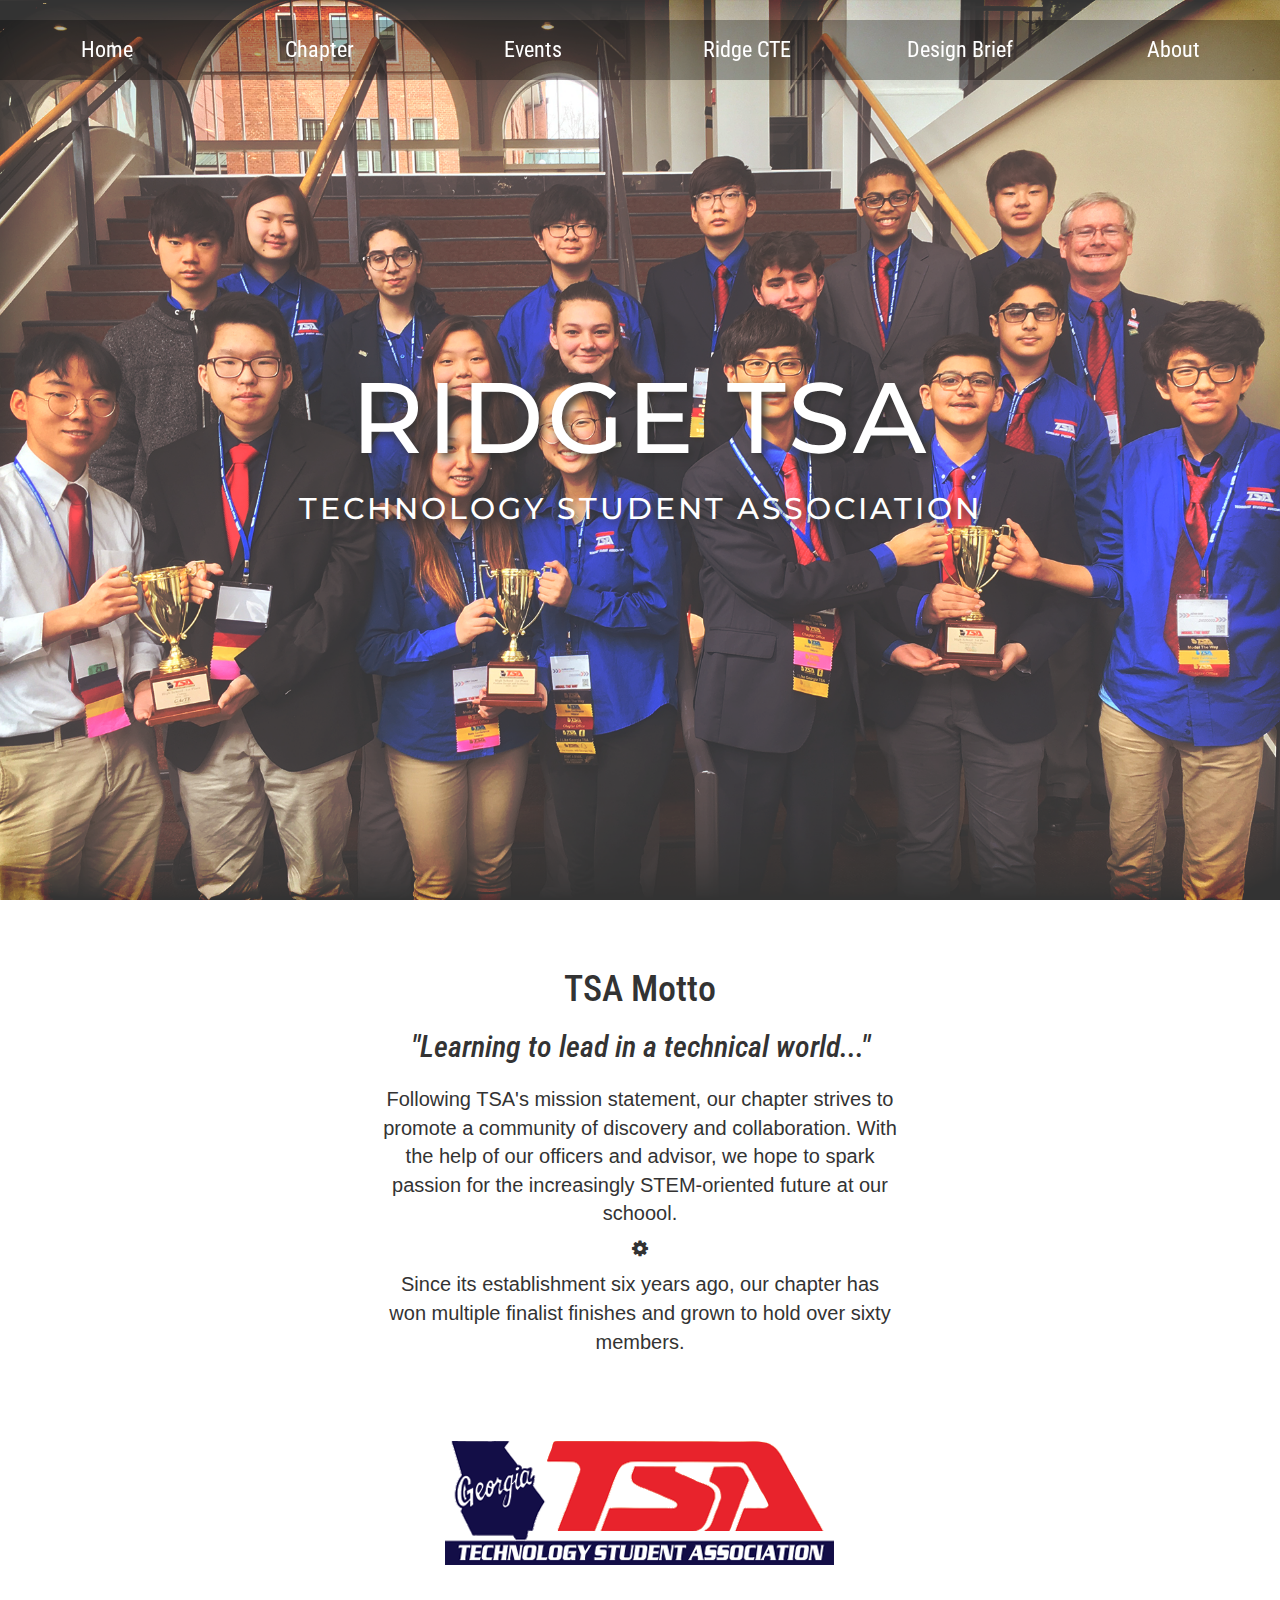
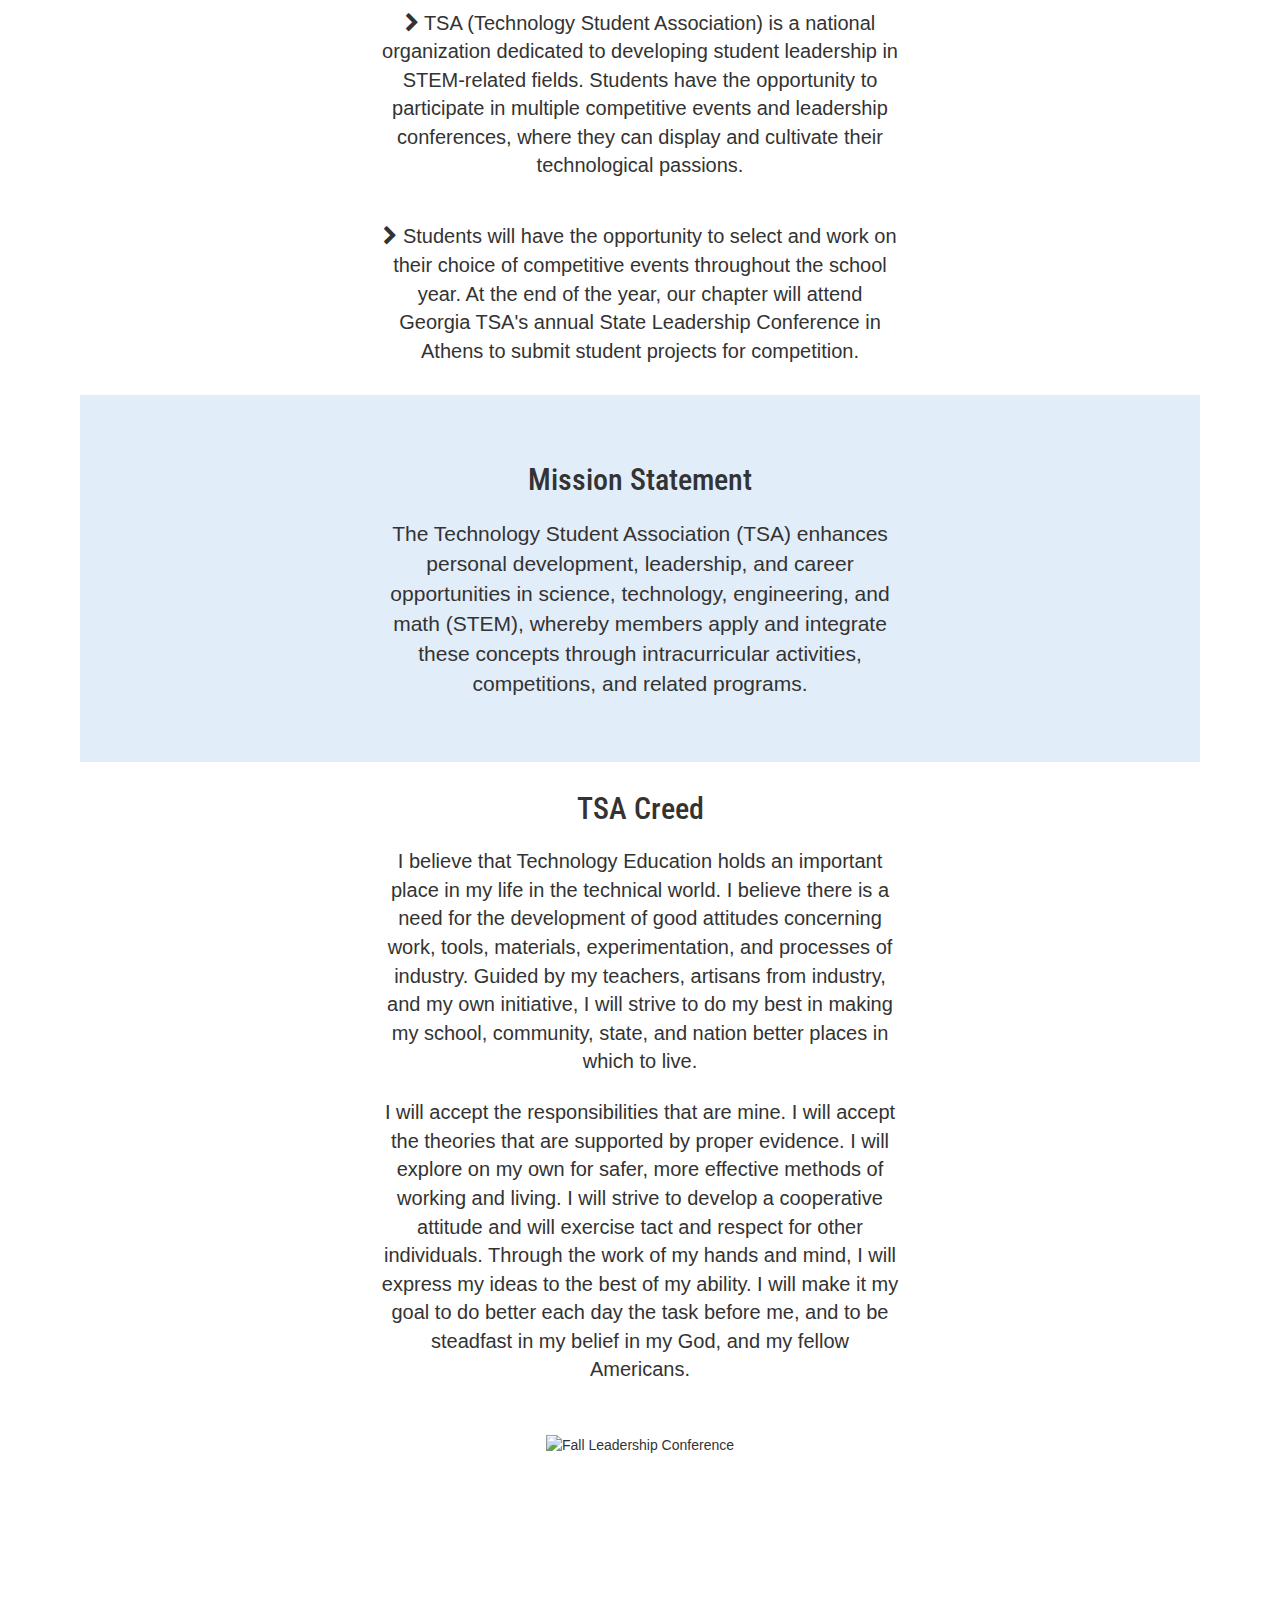
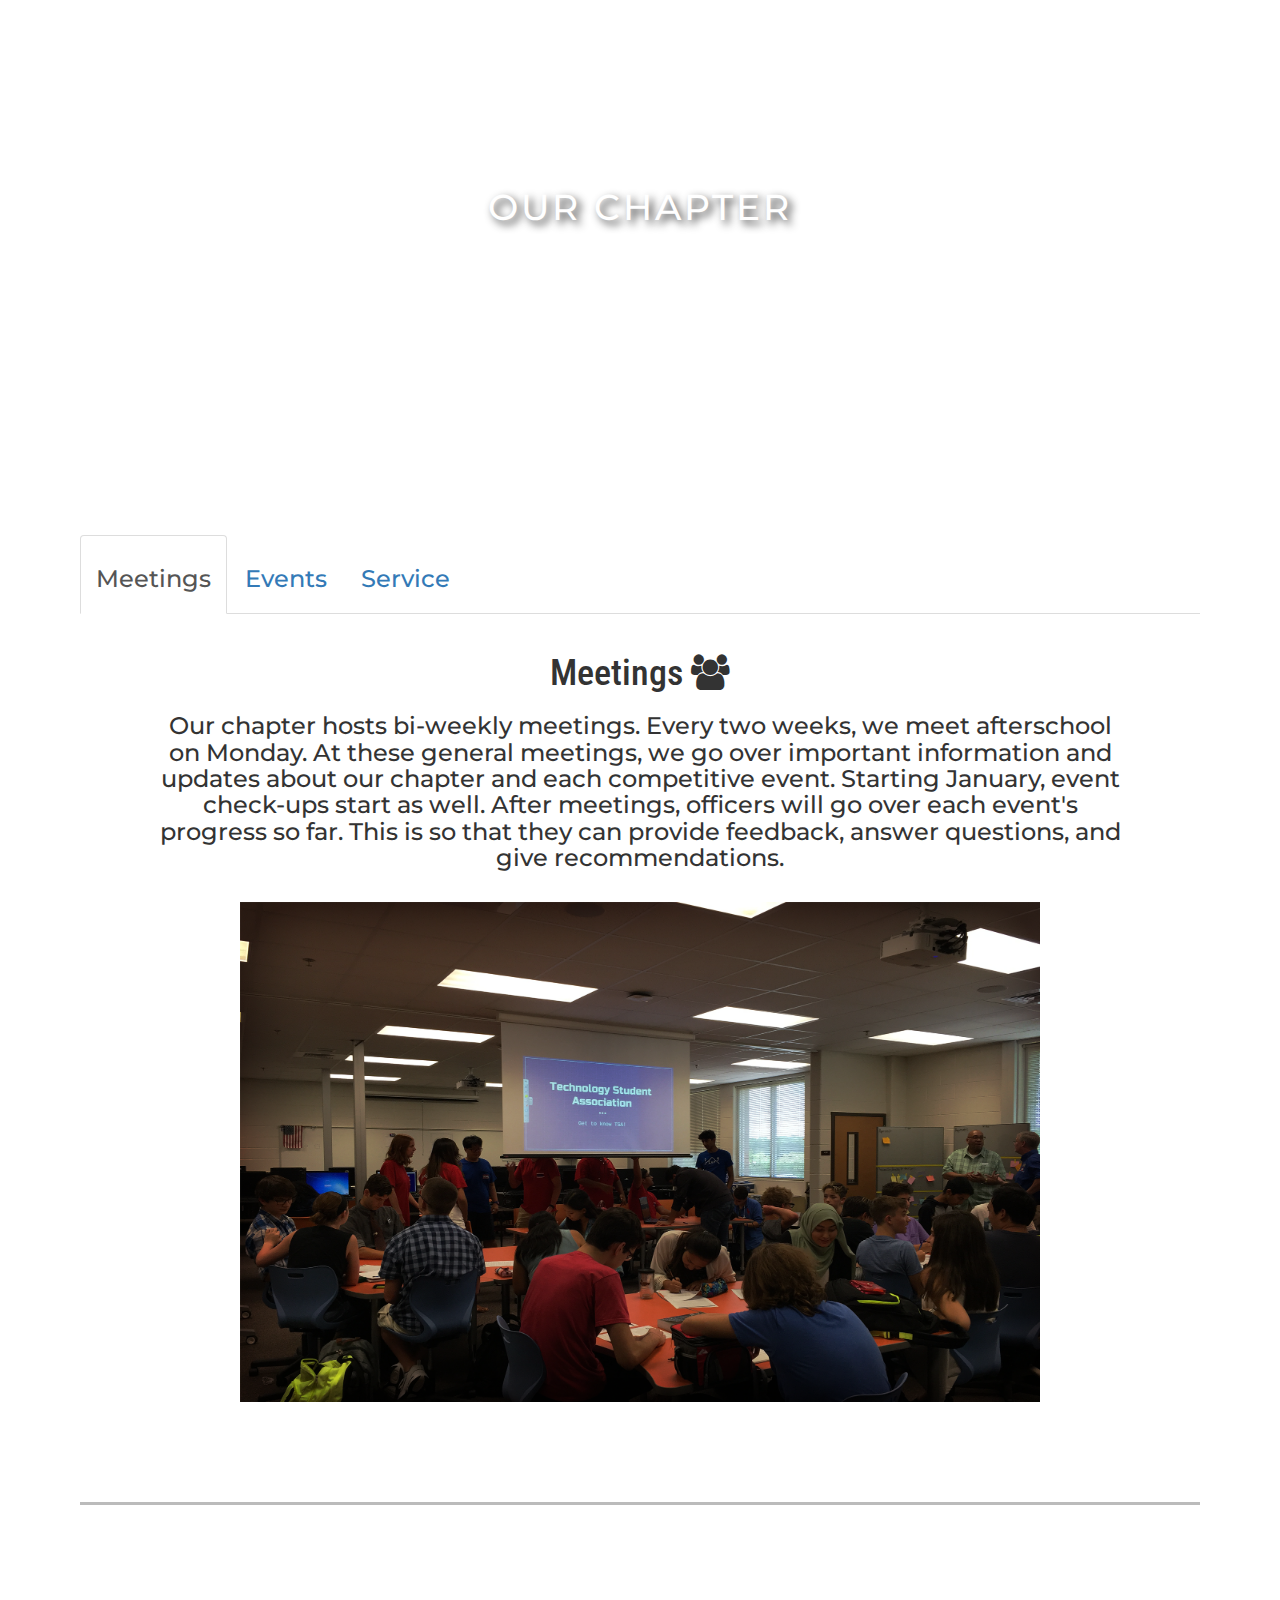
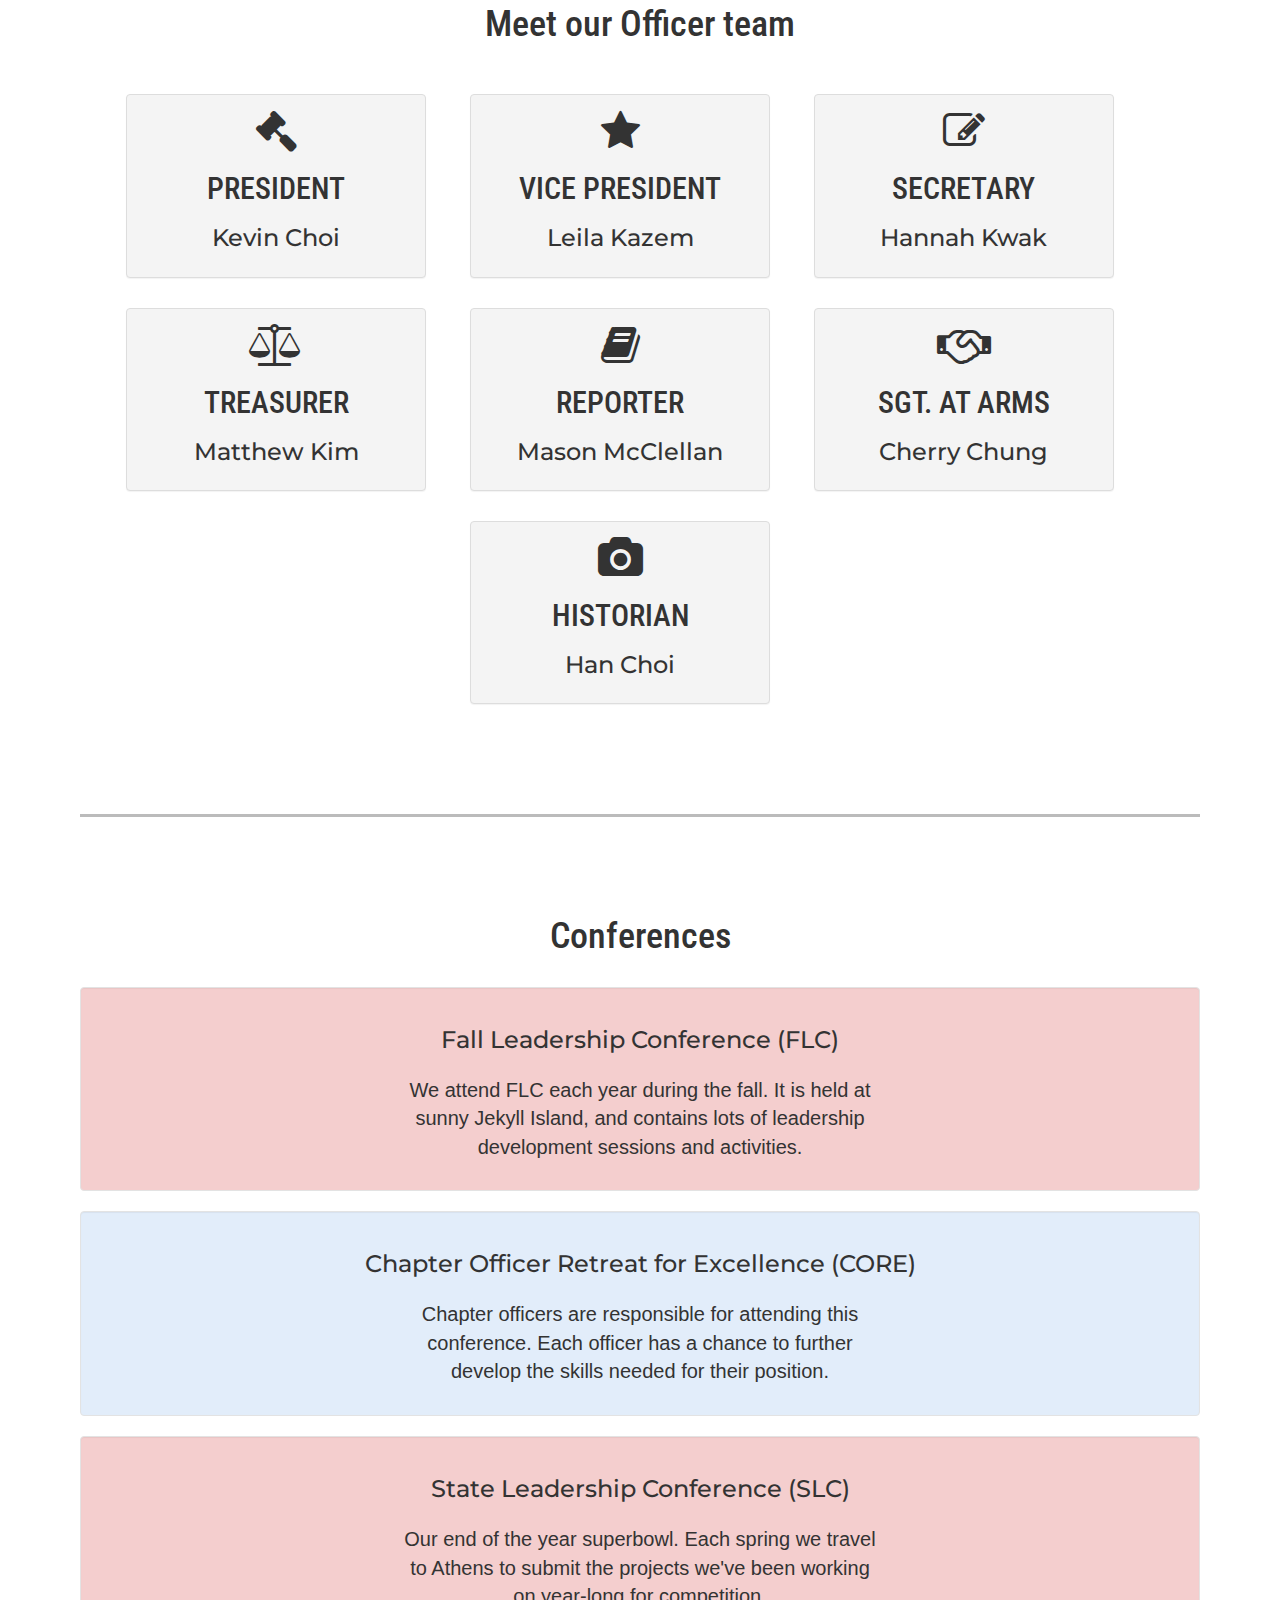
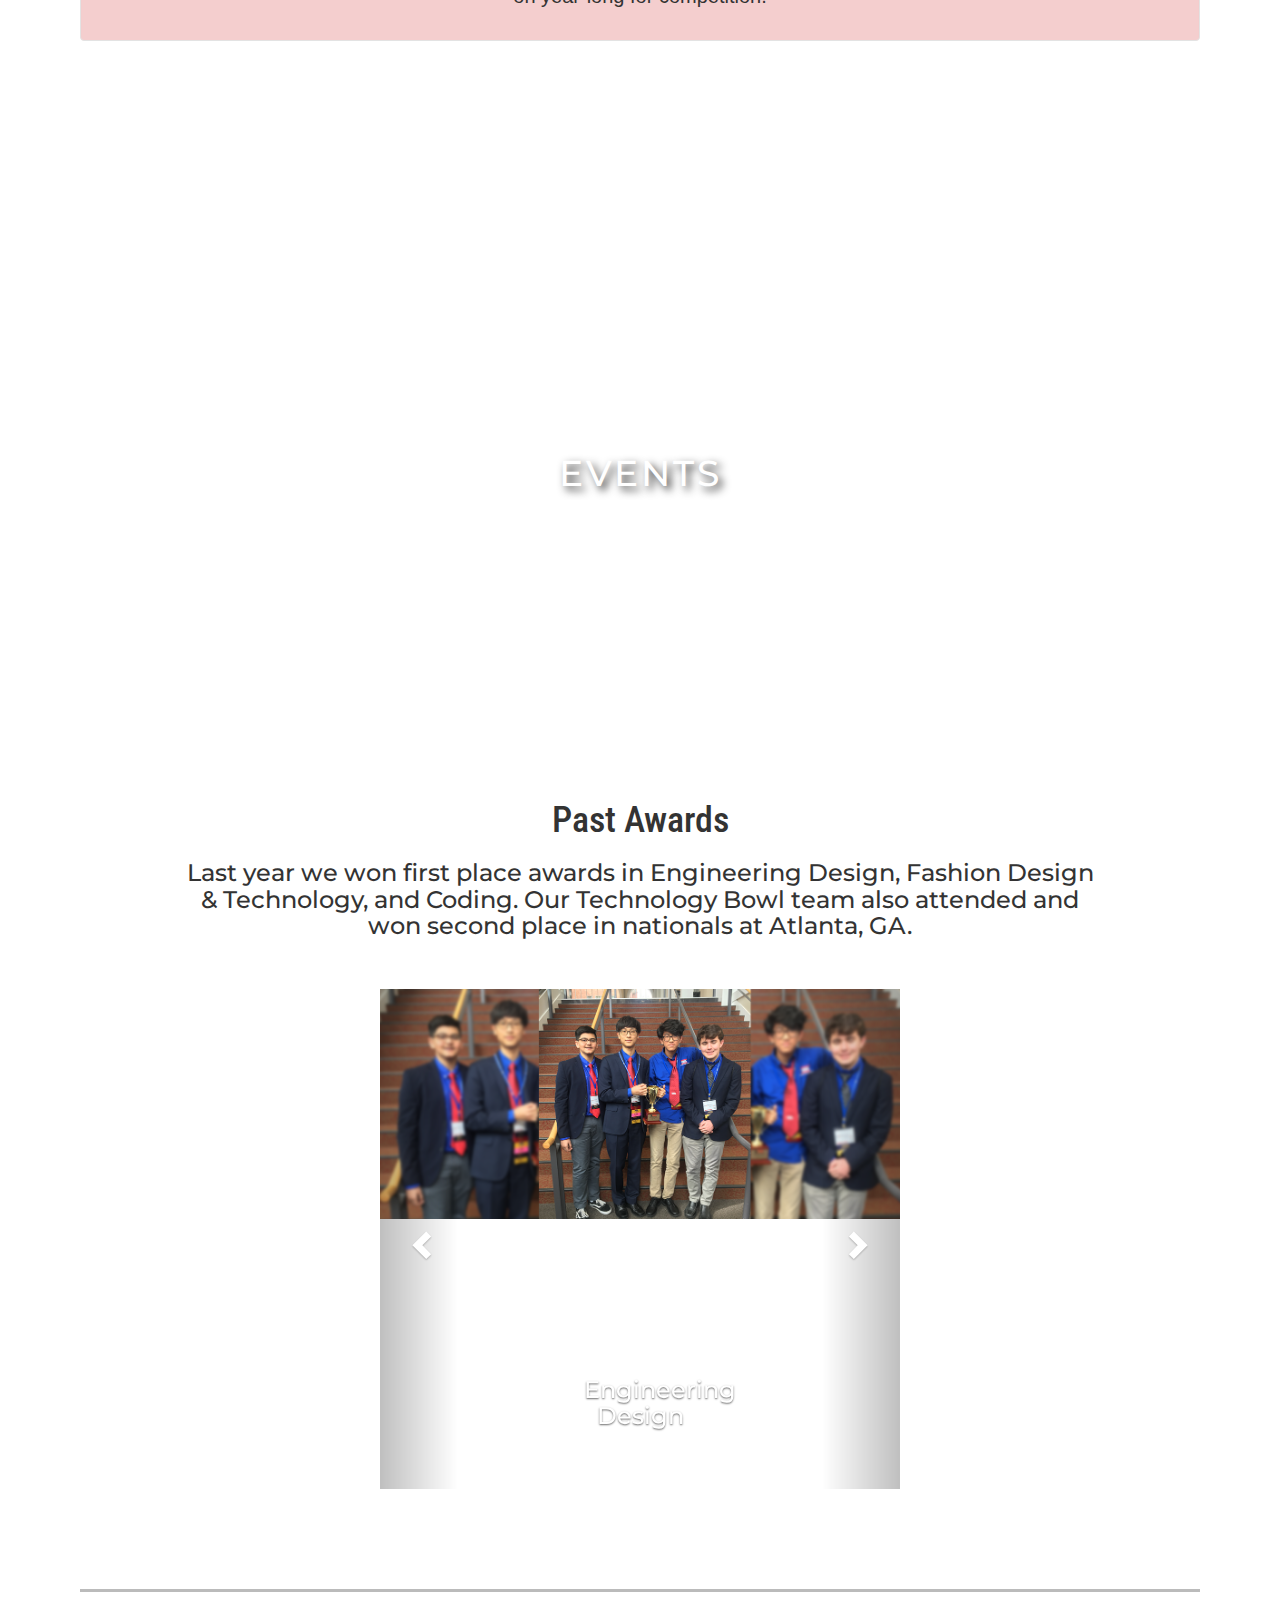
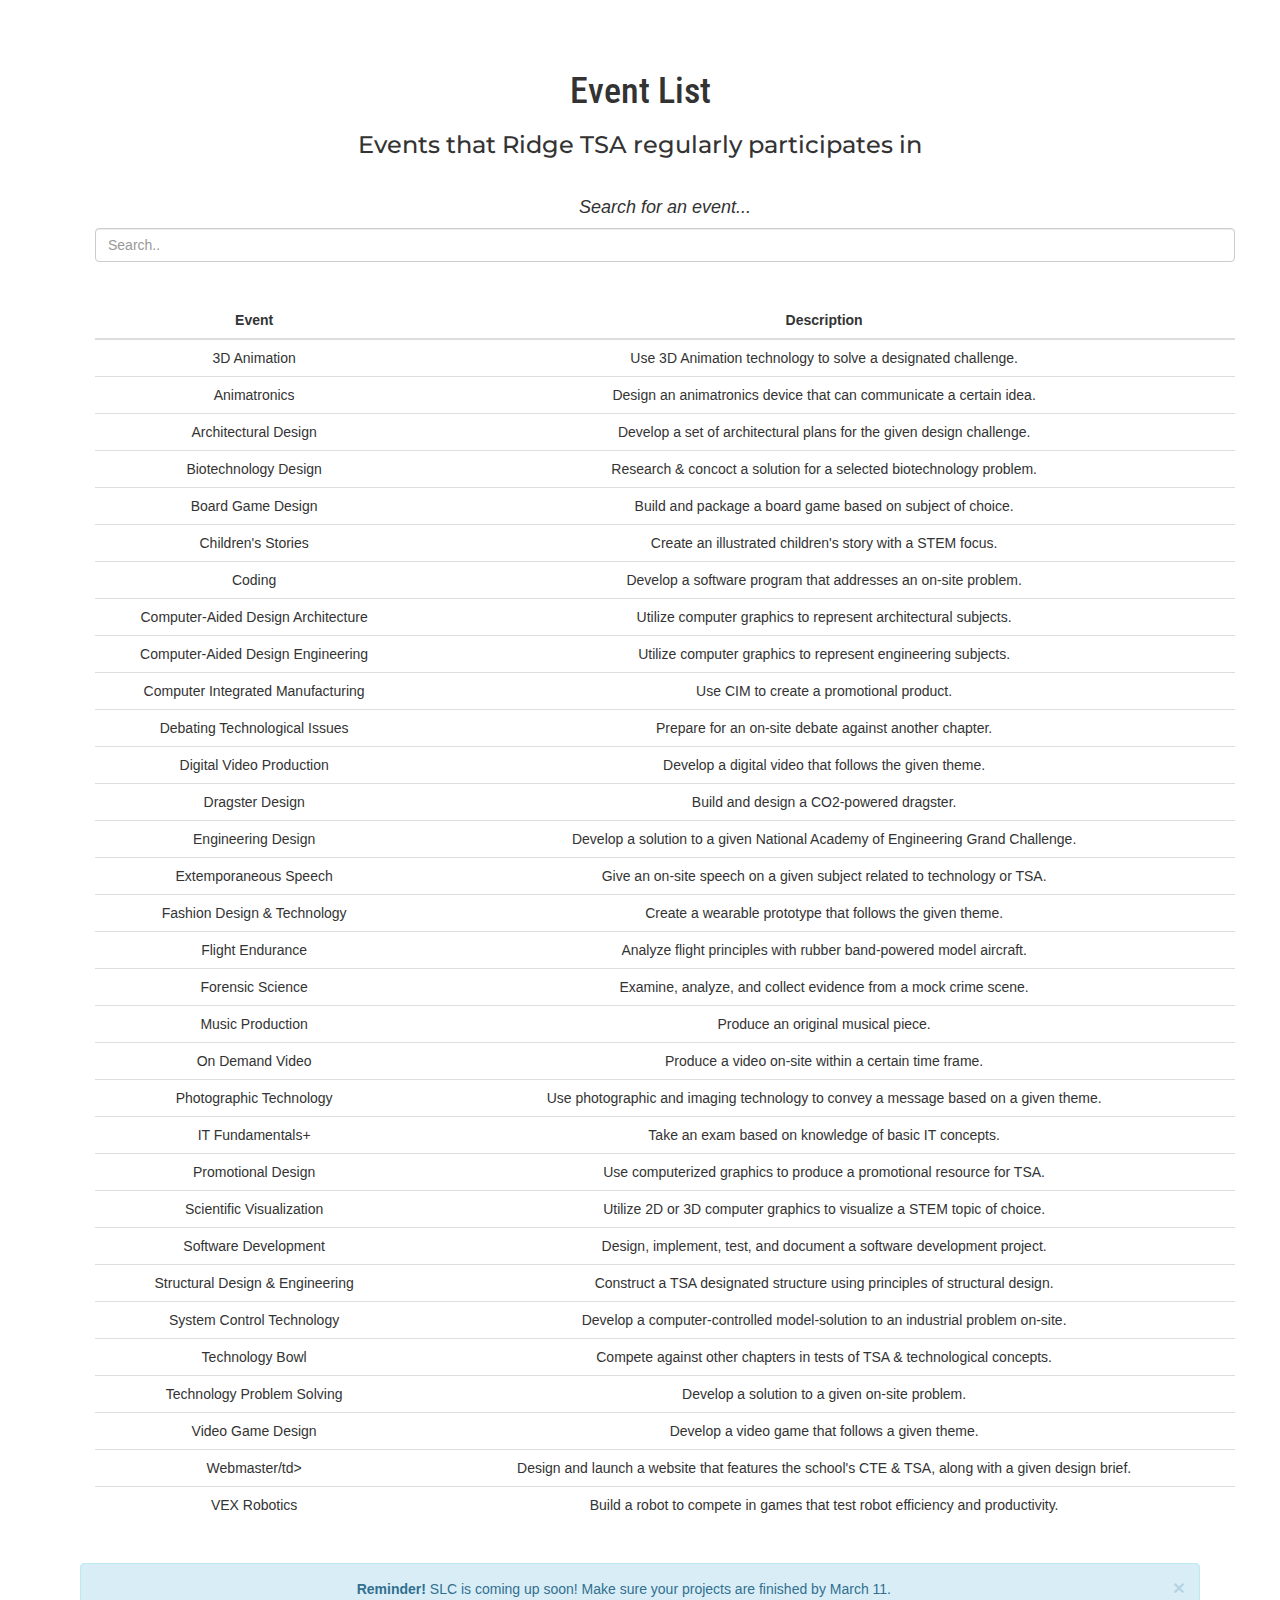
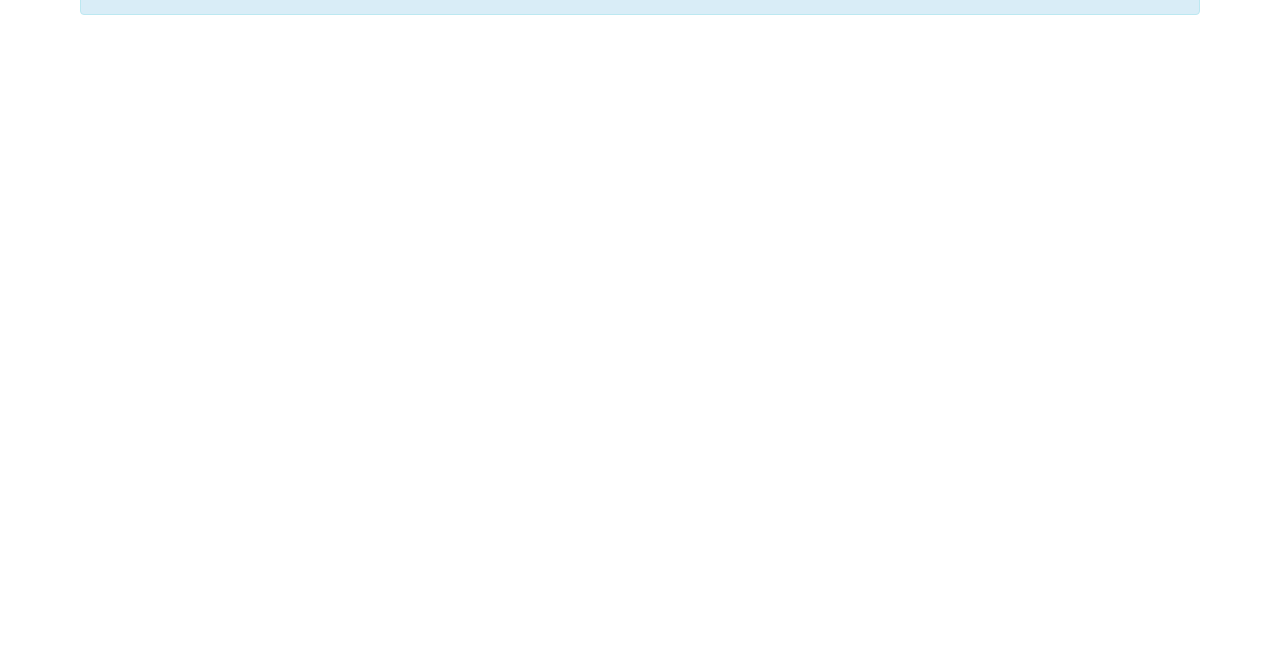
==== index.html @ efbe773a "Add files via upload" ====
<!DOCTYPE html>
<html>
<head>

  <style>
    @import url('https://fonts.googleapis.com/css?family=Lato:400,700&display=swap');
    @import url('https://fonts.googleapis.com/css?family=Montserrat&display=swap');
    @import url('https://fonts.googleapis.com/css?family=Roboto+Condensed&display=swap');
  </style>


  <link rel="stylesheet" href="tsastyle.css">
  <link rel="stylesheet" href="https://maxcdn.bootstrapcdn.com/bootstrap/3.4.1/css/bootstrap.min.css">
  <link rel="stylesheet" href="https://cdnjs.cloudflare.com/ajax/libs/font-awesome/4.7.0/css/font-awesome.min.css">

  <script src="https://ajax.googleapis.com/ajax/libs/jquery/3.4.1/jquery.min.js"></script>
  <script src="https://maxcdn.bootstrapcdn.com/bootstrap/3.4.1/js/bootstrap.min.js"></script>

  <title>Ridge TSA</title>

</head>
<body>
  <div class="main">
    <div class="menu">
    <ul class="smooth-scroll list-unstyled">
      <li><a href="#">Home</a></li>
      <li><a href="#chapter">Chapter</a></li>
      <li><a href="#events">Events</a></li>
      <li><a href="cte.html">Ridge CTE</a></li>
      <li><a href="brief.html">Design Brief</a></li>
      <li><a href="about.html">About</a></li>

    </ul>
  </div>
</div>

  <div class="parallax1">
    <div class="heading">
        <h1>RIDGE TSA</h1>
        <h2>Technology Student Association</h2>

    </div>
  </div>


  <section class="first">

    <h1>TSA Motto</h1>
    <h2><i>"Learning to lead in a technical world..."</i></h2>
    <p>Following TSA's mission statement, our chapter strives to promote a community of discovery and collaboration. With the help of our officers and advisor, we hope to spark passion for the increasingly STEM-oriented future at our schoool.</p>
    <i class="fa fa-cog fa-spin fa-lg"></i>
    <p>Since its establishment six years ago, our chapter has won multiple finalist finishes and grown to hold over sixty members.</p>
    <br><br><br>

    <img src="tsaimg/tsalogo.png" alt="Georgia TSA Logo">
    <br><br>
    <p><i class="fa fa-chevron-right"></i> TSA (Technology Student Association) is a national organization dedicated to developing student leadership in STEM-related fields. Students have the opportunity to participate in multiple competitive events and leadership conferences, where they can display and cultivate their technological passions.</p>
    <br>
    <p><i class="fa fa-chevron-right"></i> Students will have the opportunity to select and work on their choice of competitive events throughout the school year. At the end of the year, our chapter will attend Georgia TSA's annual State Leadership Conference in Athens to submit student projects for competition.</p>
 	
 	<br>
    <div class="jumbotron">
    	<h2>Mission Statement</h2>
    	<p>The Technology Student Association (TSA)﻿﻿ enhances personal development, leadership, and career opportunities in science, technology, engineering, and math (STEM), whereby members apply and integrate these concepts through intracurricular activities, competitions, and related programs.</p>
  	</div>

    <h2>TSA Creed</h2>
    <p>I believe that Technology Education holds an important place in my life in the technical world. I believe there is a need for the development of good attitudes concerning work, tools, materials, experimentation, and processes of industry. Guided by my teachers, artisans from industry, and my own initiative, I will strive to do my best in making my school, community, state, and nation better places in which to live.</p>
    <p>I will accept the responsibilities that are mine. I will accept the theories that are supported by proper evidence. I will explore on my own for safer, more effective methods of working and living. I will strive to develop a cooperative attitude and will exercise tact and respect for other individuals. Through the work of my hands and mind, I will express my ideas to the best of my ability. I will make it my goal to do better each day the task before me, and to be steadfast in my belief in my God, and my fellow Americans.</p>
    <br><br>
    <img src="tsaimg/flc.png" alt="Fall Leadership Conference" width="750" height="350">
    <br><br>

  </section>

  <div class="parallax2" id="chapter">
    <div class="heading-sm">
    	<h1>Our Chapter</h1>
    </div>
  </div>


  <section class="second">
    <br>
    <ul class="nav nav-tabs text-center">
    <li class="active"><a data-toggle="tab" href="#home"><h3>Meetings</h3></a></li>
    <li><a data-toggle="tab" href="#menu1"><h3>Events</h3></a></li>
    <li><a data-toggle="tab" href="#menu2"><h3>Service</h3></a></li>
  </ul>

  <div class="tab-content">
    <div id="home" class="tab-pane fade in active">
      <br>
      <h1>Meetings <i class="fa fa-users" aria-hidden="true"></i></h1>
      <h3>Our chapter hosts bi-weekly meetings. Every two weeks, we meet afterschool on Monday. At these general meetings, we go over important information and updates about our chapter and each competitive event. Starting January, event check-ups start as well. After meetings, officers will go over each event's progress so far. This is so that they can provide feedback, answer questions, and give recommendations.</h3>
      <br>
      <img src="tsaimg/meetings.png" width="800" height="500">
      <br><br><br>
    </div>
    <div id="menu1" class="tab-pane fade">
      <br>
      <h1>Events <i class="fa fa-bell" aria-hidden="true"></i></h1>
      <h3>Near holidays, our chapter hosts a themed meeting with festivities. This year we've hosted a Halloween and Christmas themed meeting, where our chapter participates in activities such as Secret Santa. Near the end of the school year, in April, our chapter also hosts our annual banquet. Here we celebrate what we've achieved, name new officers, and say goodbye to graduating seniors.</h3>
      <br>
      <img src="tsaimg/banquet.jpg" width="800" height="500">
      <br><br><br>
    </div>
    <div id="menu2" class="tab-pane fade">
      <br>
      <h1>Service <i class="fa fa-street-view fa-lg" aria-hidden="true"></i></h1>
      <h3>Our chapter also participates in community service around our school. We also try to help out other STEM clubs as well, whether that'd be advertising for them or lending them a hand with organization. Chapter members who volunteer are given points towards their TSA graduation cord. One of the events we volunteer for is Trunk or Treat, our school's annual Halloween event.</h3>
      <br>
      <img src="tsaimg/trunk.jpg" width="800" height="500">
      <br><br><br>
    </div>
    <br>
  </div>
      <br>
      <hr class="solid">
      <br><br><br>
    <h1>Meet our Officer team</h1>
    <br><br>
    <div class="admin">
  		<div class="panel panel-default">
    		<div class="panel-body">
    			<i class="fa fa-gavel fa-3x"></i>
    			<h2>PRESIDENT</h2>
    			<h3>Kevin Choi</h3>
    		</div>
  		</div>
  		<div class="panel panel-default">
    		<div class="panel-body">
    			<i class="fa fa-star fa-3x"></i>
    			<h2>VICE PRESIDENT</h2>
    			<h3>Leila Kazem</h3>
    		</div>
  		</div>
  		<div class="panel panel-default">
    		<div class="panel-body">
    			<i class="fa fa-pencil-square-o fa-3x"></i>
    			<h2>SECRETARY</h2>
    			<h3>Hannah Kwak</h3>
    		</div>
  		</div>
	</div>
	<div class="admin">
  		<div class="panel panel-default">
    		<div class="panel-body">
    			<i class="fa fa-balance-scale fa-3x"></i>
    			<h2>TREASURER</h2>
    			<h3>Matthew Kim</h3>
    		</div>
  		</div>
  		<div class="panel panel-default">
    		<div class="panel-body">
    			<i class="fa fa-book fa-3x"></i>
    			<h2>REPORTER</h2>
    			<h3>Mason McClellan</h3>
    		</div>
  		</div>
  		<div class="panel panel-default">
    		<div class="panel-body">
    			<i class="fa fa-handshake-o fa-3x"></i>
    			<h2>SGT. AT ARMS</h2>
    			<h3>Cherry Chung</h3>
    		</div>
  		</div>
  		<div class="panel panel-default">
    		<div class="panel-body">
    			<i class="fa fa-camera fa-3x"></i>
    			<h2>HISTORIAN</h2>
    			<h3>Han Choi</h3>
    		</div>
  		</div>
	</div>

	    <br><br><br>
      <hr class="solid">
      <br><br><br>

    	<h1>Conferences</h1>
    	<br>
    	<div class="well" style="background-color: rgba(233, 158, 158, .5);">
    		<h3>Fall Leadership Conference (FLC)</h3>
    		<p>We attend FLC each year during the fall. It is held at sunny Jekyll Island, and contains lots of leadership development sessions and activities.</p>
    	</div>
    	<div class="well" style="background-color: rgba(207,225,246,.6);">
    		<h3>Chapter Officer Retreat for Excellence (CORE)</h3>
    		<p>Chapter officers are responsible for attending this conference. Each officer has a chance to further develop the skills needed for their position.</p>
    	</div>
    	<div class="well" style="background-color: rgba(233, 158, 158, .5);">
    		<h3>State Leadership Conference (SLC)</h3>
    		<p>Our end of the year superbowl. Each spring we travel to Athens to submit the projects we've been working on year-long for competition.</p>
    	</div>

    <br><br><br><br>
</div>


  </section>

  <div class="parallax3" id="events">
  	<div class="heading-sm">
    	<h1>Events</h1>
    </div>
  </div>

  <section class="third">
      <div class="projects">
    <h1>Past Awards</h1>
    <h3>Last year we won first place awards in Engineering Design, Fashion Design & Technology, and Coding. Our Technology Bowl team also attended and won second place in nationals at Atlanta, GA.</h3>
    <br><br>
    <div id="awardcarousel" class="carousel slide" data-ride="carousel">
  <ol class="carousel-indicators">
    <li data-target="#awardcarousel" data-slide-to="0" class="active"></li>
    <li data-target="#awardcarousel" data-slide-to="1"></li>
    <li data-target="#awardcarousel" data-slide-to="2"></li>
  </ol>

  <div class="carousel-inner">
    <div class="item active">
      <img src="tsaimg/event1.png">
      <div class="carousel-caption">
        <h3>Engineering Design</h3>
      </div>
    </div>

    <div class="item">
      <img src="tsaimg/event2.png">
      <div class="carousel-caption">
        <h3>Fashion Design</h3>
      </div>
    </div>

    <div class="item">
      <img src="tsaimg/event3.png">
      <div class="carousel-caption">
        <h3>Coding</h3>
      </div>
    </div>

  </div>

  <a class="left carousel-control" href="#awardcarousel" data-slide="prev">
    <span class="glyphicon glyphicon-chevron-left"></span>
    <span class="sr-only">Previous</span>
  </a>
  <a class="right carousel-control" href="#awardcarousel" data-slide="next">
    <span class="glyphicon glyphicon-chevron-right"></span>
    <span class="sr-only">Next</span>
  </a>
</div>

      <br><br><br><br>
      <hr class="solid">
      <br><br>

    <h1>Event List</h1>
    <h3>Events that Ridge TSA regularly participates in</h3>
    <br>

  <div class="container">
    <h4><i>Search for an event...</i></h4>

    <input class="form-control" id="eventinput" type="text" placeholder="Search..">
    <br><br>      
  	<table class="table">
    	<thead>
      	<tr>
        	<th class="text-center">Event</th>
        	<th class="text-center">Description</th>
      	</tr>
    	</thead>
    <tbody id="eventTable">
      <tr>
        <td>3D Animation</td>
        <td>Use 3D Animation technology to solve a designated challenge.</td>
      </tr>
      <tr>
        <td>Animatronics</td>
        <td>Design an animatronics device that can communicate a certain idea.</td>
      </tr>
      <tr>
        <td>Architectural Design</td>
        <td>Develop a set of architectural plans for the given design challenge.</td>
      </tr>
      <tr>
        <td>Biotechnology Design</td>
        <td>Research & concoct a solution for a selected biotechnology problem.</td>
      </tr>
      <tr>
        <td>Board Game Design</td>
        <td>Build and package a board game based on subject of choice.</td>
      </tr>
      <tr>
        <td>Children's Stories</td>
        <td>Create an illustrated children's story with a STEM focus.</td>
      </tr>
      <tr>
        <td>Coding</td>
        <td>Develop a software program that addresses an on-site problem.</td>
      </tr>
      <tr>
        <td>Computer-Aided Design Architecture</td>
        <td>Utilize computer graphics to represent architectural subjects.</td>
      </tr>
      <tr>
        <td>Computer-Aided Design Engineering</td>
        <td>Utilize computer graphics to represent engineering subjects.</td>
      </tr>
      <tr>
        <td>Computer Integrated Manufacturing</td>
        <td>Use CIM to create a promotional product.</td>
      </tr>
      <tr>
        <td>Debating Technological Issues</td>
        <td>Prepare for an on-site debate against another chapter.</td>
      </tr>
      <tr>
        <td>Digital Video Production</td>
        <td>Develop a digital video that follows the given theme.</td>
      </tr>
      <tr>
        <td>Dragster Design</td>
        <td>Build and design a CO2-powered dragster.</td>
      </tr>
      <tr>
        <td>Engineering Design</td>
        <td>Develop a solution to a given National Academy of Engineering Grand Challenge.</td>
      </tr>
      <tr>
        <td>Extemporaneous Speech</td>
        <td>Give an on-site speech on a given subject related to technology or TSA.</td>
      </tr>
      <tr>
        <td>Fashion Design & Technology</td>
        <td>Create a wearable prototype that follows the given theme.</td>
      </tr>
      <tr>
        <td>Flight Endurance</td>
        <td>Analyze flight principles with rubber band-powered model aircraft.</td>
      </tr>
      <tr>
        <td>Forensic Science</td>
        <td>Examine, analyze, and collect evidence from a mock crime scene.</td>
      </tr>
      <tr>
        <td>Music Production</td>
        <td>Produce an original musical piece.</td>
      </tr>
      <tr>
        <td>On Demand Video</td>
        <td>Produce a video on-site within a certain time frame.</td>
      </tr>
      <tr>
        <td>Photographic Technology</td>
        <td>Use photographic and imaging technology to convey a message based on a given theme.</td>
      </tr>
      <tr>
        <td>IT Fundamentals+</td>
        <td>Take an exam based on knowledge of basic IT concepts.</td>
      </tr>
      <tr>
        <td>Promotional Design</td>
        <td>Use computerized graphics to produce a promotional resource for TSA.</td>
      </tr>
      <tr>
        <td>Scientific Visualization</td>
        <td>Utilize 2D or 3D computer graphics to visualize a STEM topic of choice.</td>
      </tr>
      <tr>
        <td>Software Development</td>
        <td>Design, implement, test, and document a software development project.</td>
      </tr>
      <tr>
        <td>Structural Design & Engineering</td>
        <td>Construct a TSA designated structure using principles of structural design.</td>
      </tr>
      <tr>
        <td>System Control Technology</td>
        <td>Develop a computer-controlled model-solution to an industrial problem on-site.</td>
      </tr>
      <tr>
        <td>Technology Bowl</td>
        <td>Compete against other chapters in tests of TSA & technological concepts.</td>
      </tr>
      <tr>
        <td>Technology Problem Solving</td>
        <td>Develop a solution to a given on-site problem.</td>
      </tr>
      <tr>
        <td>Video Game Design</td>
        <td>Develop a video game that follows a given theme.</td>
      </tr>
      <tr>
        <td>Webmaster/td>
        <td>Design and launch a website that features the school's CTE & TSA, along with a given design brief.</td>
      </tr>
      <tr>
        <td>VEX Robotics</td>
        <td>Build a robot to compete in games that test robot efficiency and productivity.</td>
      </tr>

    </tbody>
  	</table>
	</div>
    <br>
    <div class="alert alert-info alert-dismissible">
      <a href="#" class="close" data-dismiss="alert" aria-label="close">&times;</a>
      <strong>Reminder!</strong> SLC is coming up soon! Make sure your projects are finished by March 11.
    </div>
    <br>
  </section>

  <div class="parallax4">
    <div class="heading-sm">
    </div>
  </div>

<!-- Javascript for event search -->
  <script>
$(document).ready(function(){
  $("#eventinput").on("keyup", function() {
    var value = $(this).val().toLowerCase();
    $("#eventTable tr").filter(function() {
      $(this).toggle($(this).text().toLowerCase().indexOf(value) > -1)
    });
  });
});
</script>

</body>
</html>
---- tsastyle.css ----
body, html {
  height: 100%;
  margin: 0;
  font-family: 'Montserrat', sans-serif;
  scroll-behavior: smooth;
  text-align: center;
}
.parallax1 {
  background: url(tsaimg/one.png);
  min-height: 100%;
}
.parallax2 {
  background: url(tsaimg/two.png);
  min-height: 60%;
}
.parallax3 {
  background: url(tsaimg/three.png);
  min-height: 60%;
}
.parallax4 {
  background: url(tsaimg/four.png);
  min-height: 60%;
}
.parallax5 {
  background: url(tsaimg/about1.jpg);
  min-height: 100%;
}
.parallax6 {
  background: url(tsaimg/about2.jpg);
  min-height: 60%;
}

.parallax1, .parallax2, .parallax3, .parallax4, .parallax5, .parallax6 {
  position: relative;
  opacity: .8;
  background-position: center;
  background-size: cover;
  background-repeat: no-repeat;
  background-attachment: fixed;
  z-index: 1;
}

.menu ul{ 
	position: fixed;
	display: flex;
	width: 100%;
	height: 60px;
	line-height: 60px;
	background: rgba(0,0,0,.3);
	list-style-type: none;
	margin: 20px auto;
	opacity: 1.0 !important;
	z-index: 2;
}
.menu ul li {
	width: 100%;
}
.menu ul li a{
	position: relative;
	display: block;
	width: 100%;
	text-align: center;
	font-size: 22px;
	color: white;
	text-decoration: none;
	font-family: 'Roboto Condensed', sans-serif;
}
.heading {
  position: absolute;
  color: #fff;
  top: 38%;
  width: 100%;
  text-transform: uppercase;
  letter-spacing: .3rem;
  text-shadow: .4rem .4rem .9rem black;
  font-family: 'Montserrat', sans-serif;
  z-index: 2;
}
.heading h1 {
	z-index: 2;
	font-size: 100px;
  	letter-spacing: .3rem;
  	text-shadow: .4rem .4rem .9rem black;
  	font-family: 'Montserrat', sans-serif;
}
.heading-sm {
  position: absolute;
  top: 45%;
  width: 100%;
  color: #fff;
  font-size: 250%;
  text-transform: uppercase;
  letter-spacing: 5px;
  text-shadow: 0 0 10px #000;
}
.heading-sm h1 {
    letter-spacing: .3rem;
    text-shadow: .4rem .4rem .9rem black;
    font-family: 'Montserrat', sans-serif;
}
.first h1, .first h2, .second h1, .second h2, .third h1, .third h2 {
  font-family: 'Roboto Condensed', sans-serif;
}
.second h3, .third h3 {
  font-family: 'Montserrat', sans-serif;
}

.frameworks h3, .frameworks h2, .media h3, .media h2 {
  text-align: left;
}

.first p, .second p {
  padding-top: 12.5px;
  font-size: 20px;
  padding-right: 300px;
  padding-left: 300px;
}

section {
  overflow: auto;
  padding: 50px 80px;
}

hr.solid {
  border-top: 3px solid #bbb;
}

.tab-content h3 {
  margin-left: 75px;
  margin-right: 75px;
}

.admin > div {
  display: inline-block;
  vertical-align: top;
  margin-right: 4rem;
  margin-bottom: 3rem;
}
.panel.panel-default {
  background-color: white;
  font-family: 'Montserrat', sans-serif;
  background-color: rgba(244,244,244);
  width: 300px;
  word-wrap: break-word;
}

.panel {
  transition: transform .2s;
}

.panel:hover {
  transform: scale(1.1);
}

.jumbotron {
  background-color: rgba(207,225,246,.6) !important;
  transition: transform .2s;
}

.jumbotron:hover {
  transform: scale(1.1);
}

@media (max-width: 768px) {
  .heading {
    font-size: 250%;
  }
  .heading-sm {
    font-size: 180%;
  }
  .two-col {
    width: 100%;
    padding: 0;
    text-align: center;
  }
}

.carousel {
  margin-left: 300px;
  margin-right: 300px;
}

.carousel .item {
  height: 500px;
}

.projects h3 {
  margin-left: 100px;
  margin-right: 100px;
}
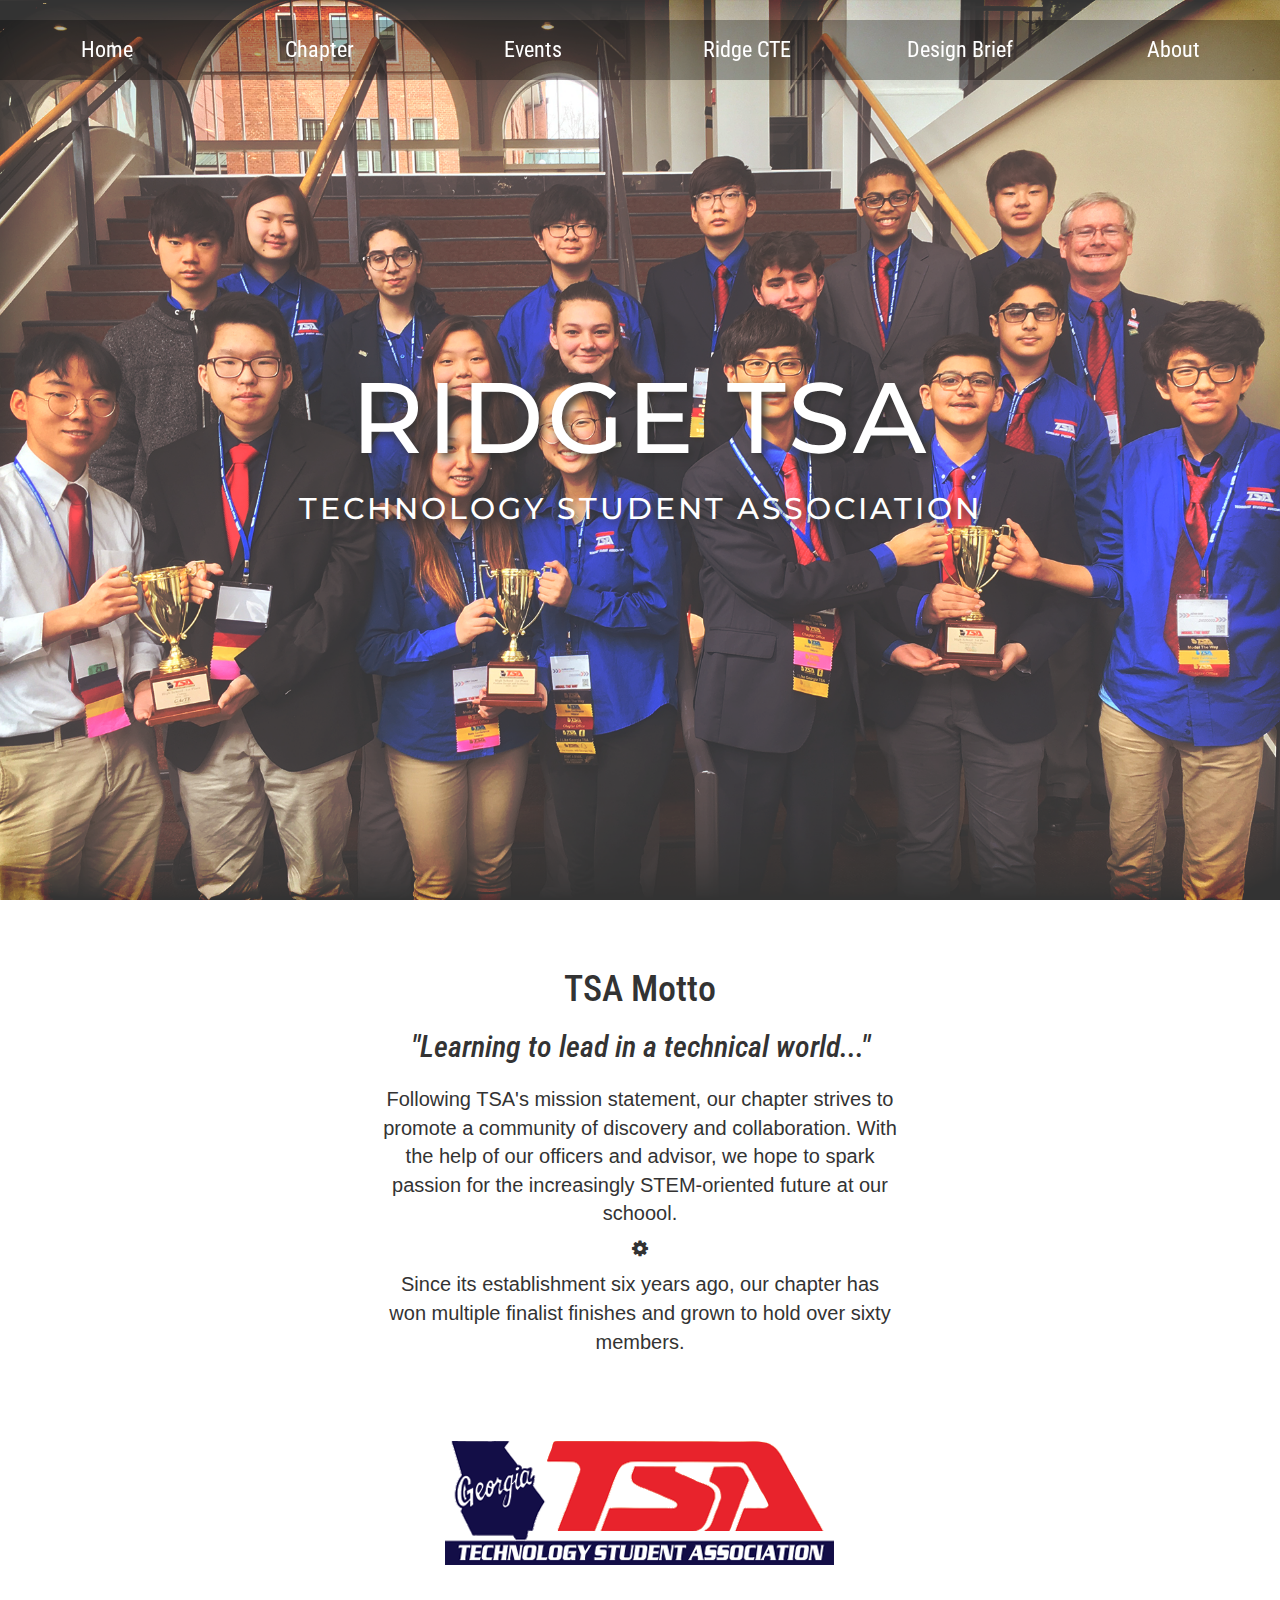
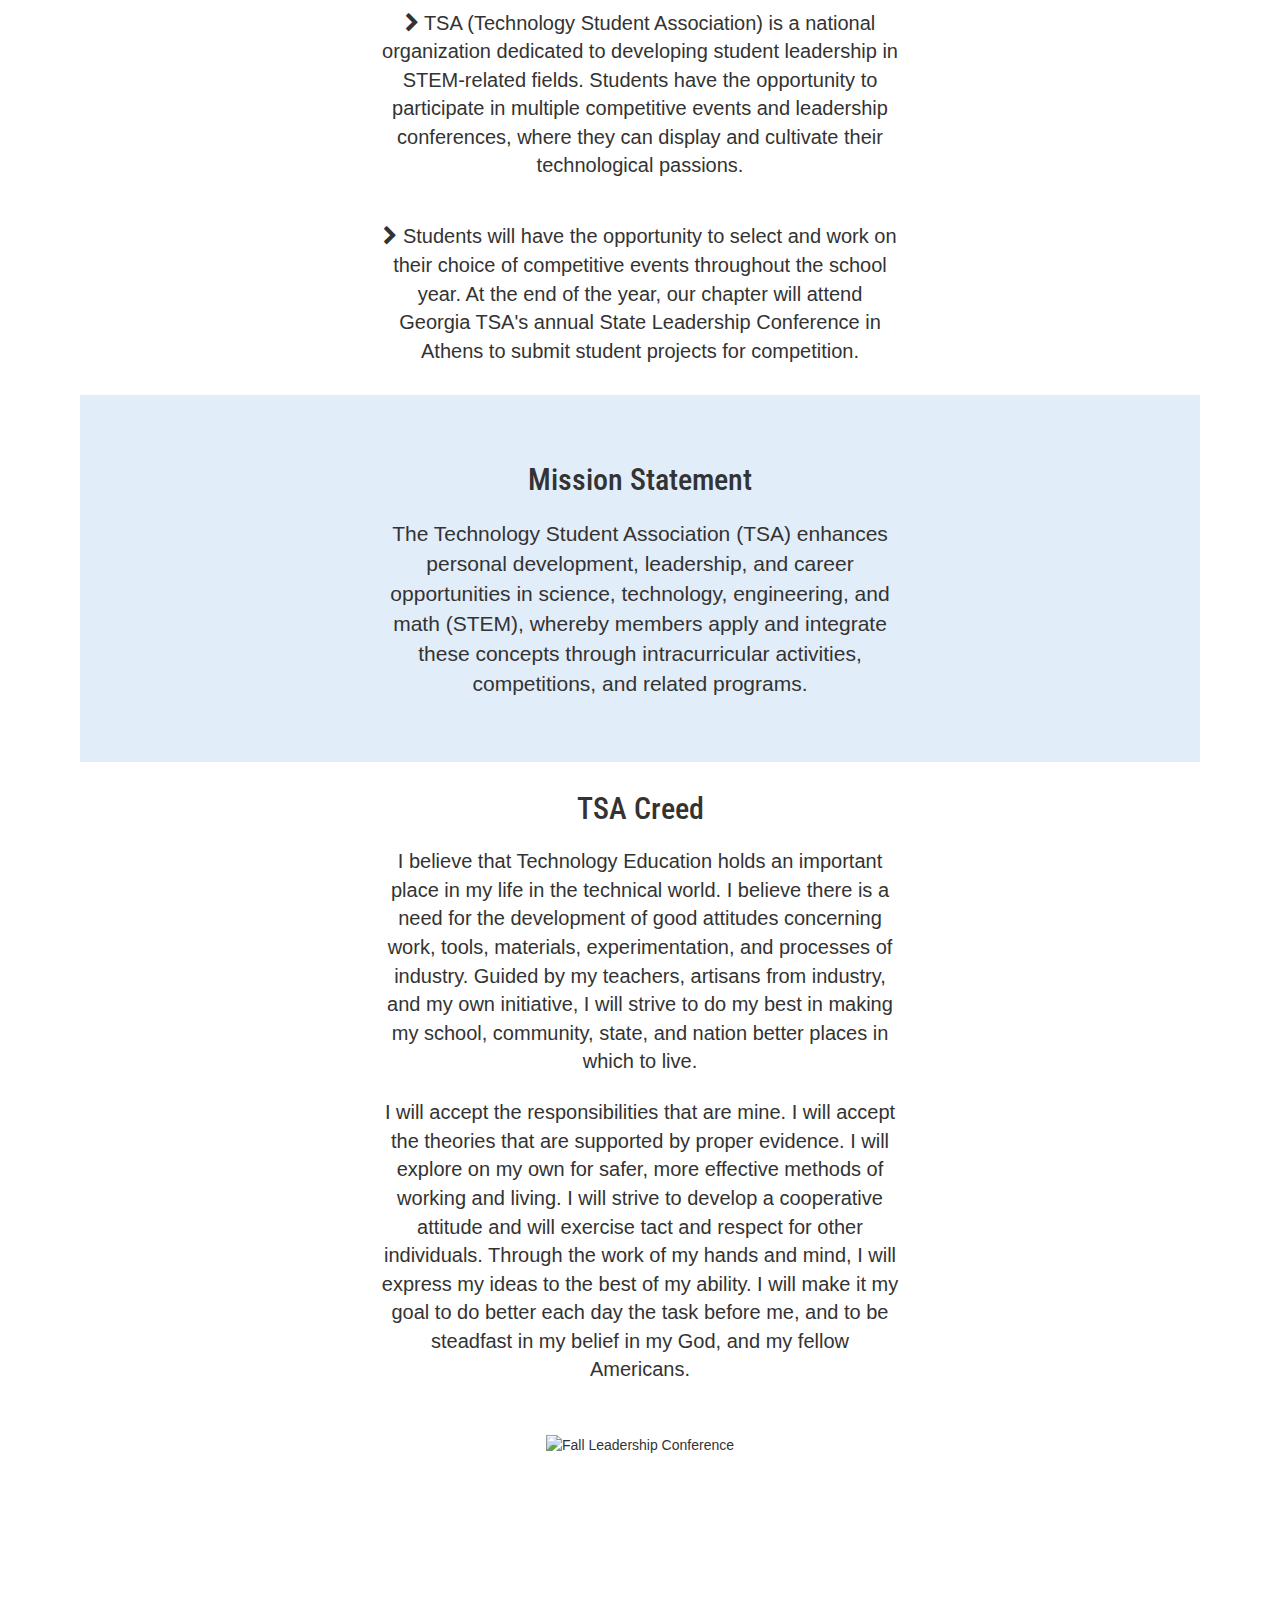
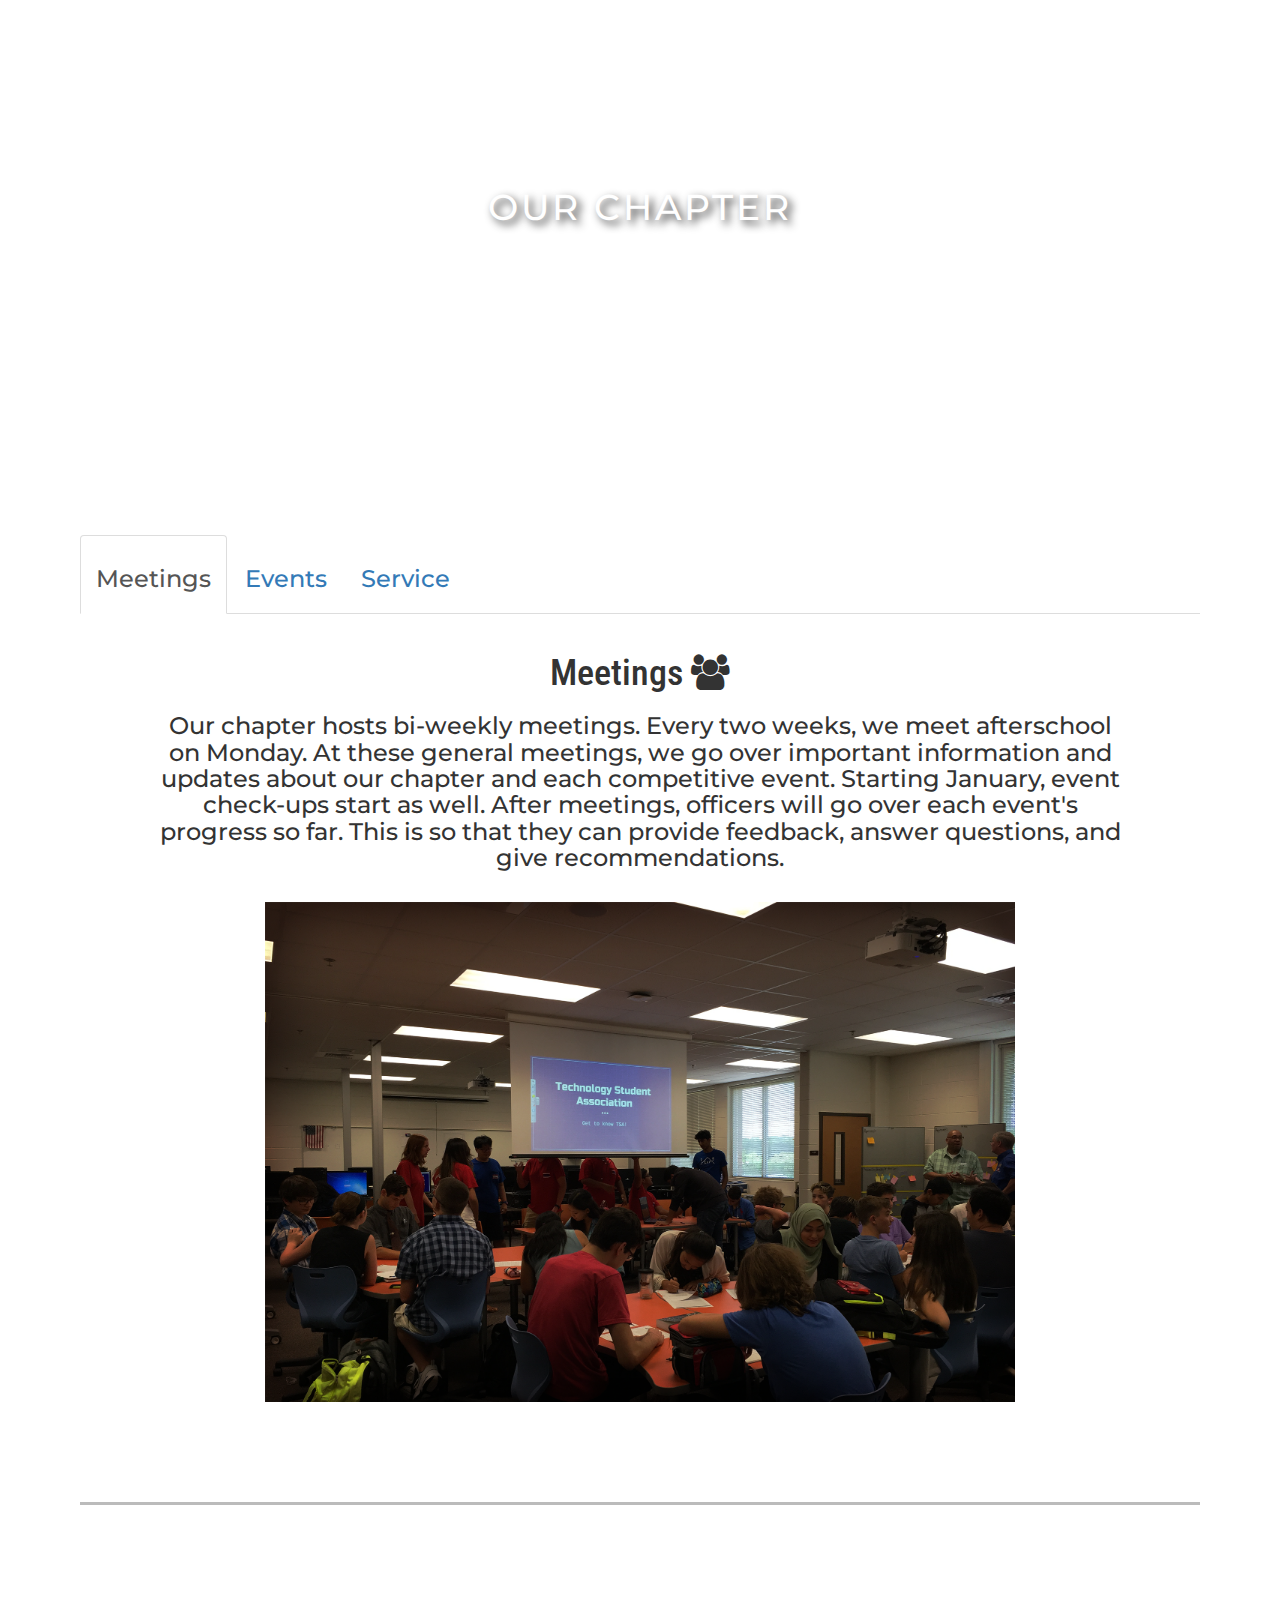
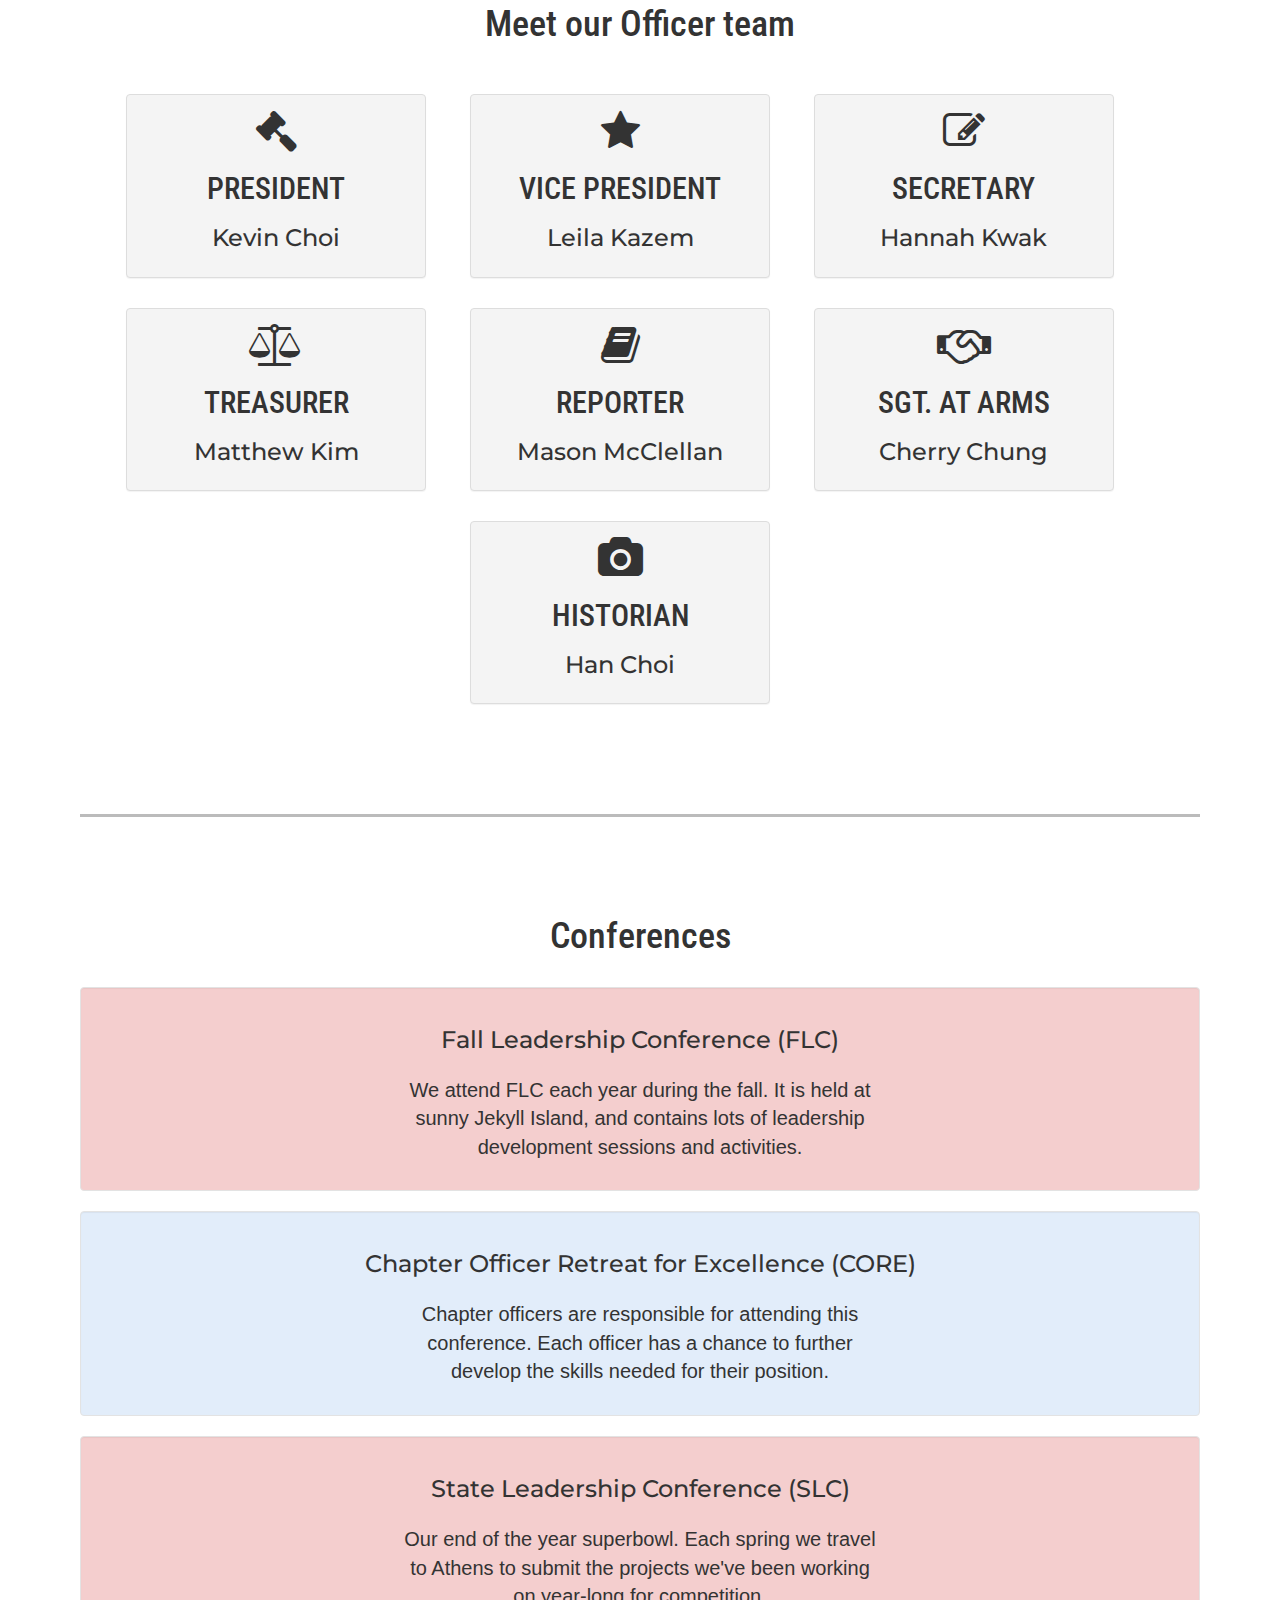
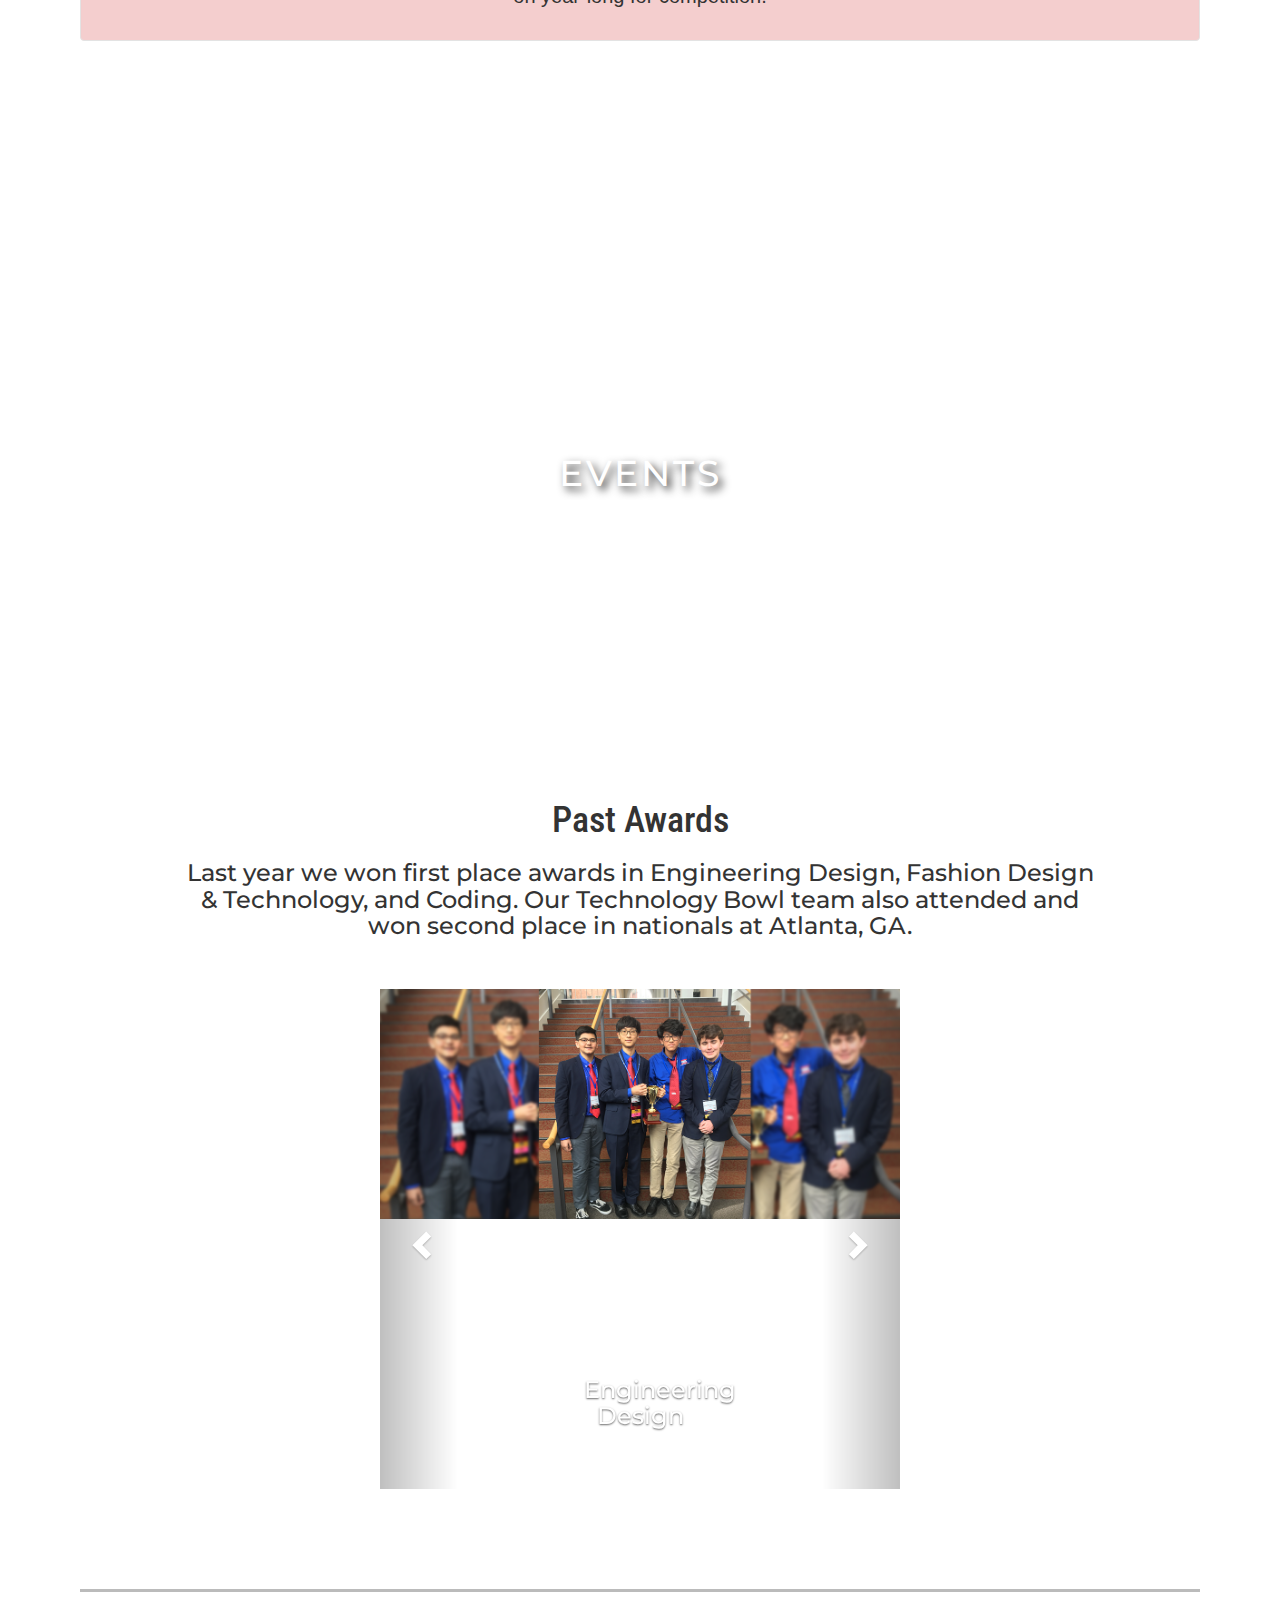
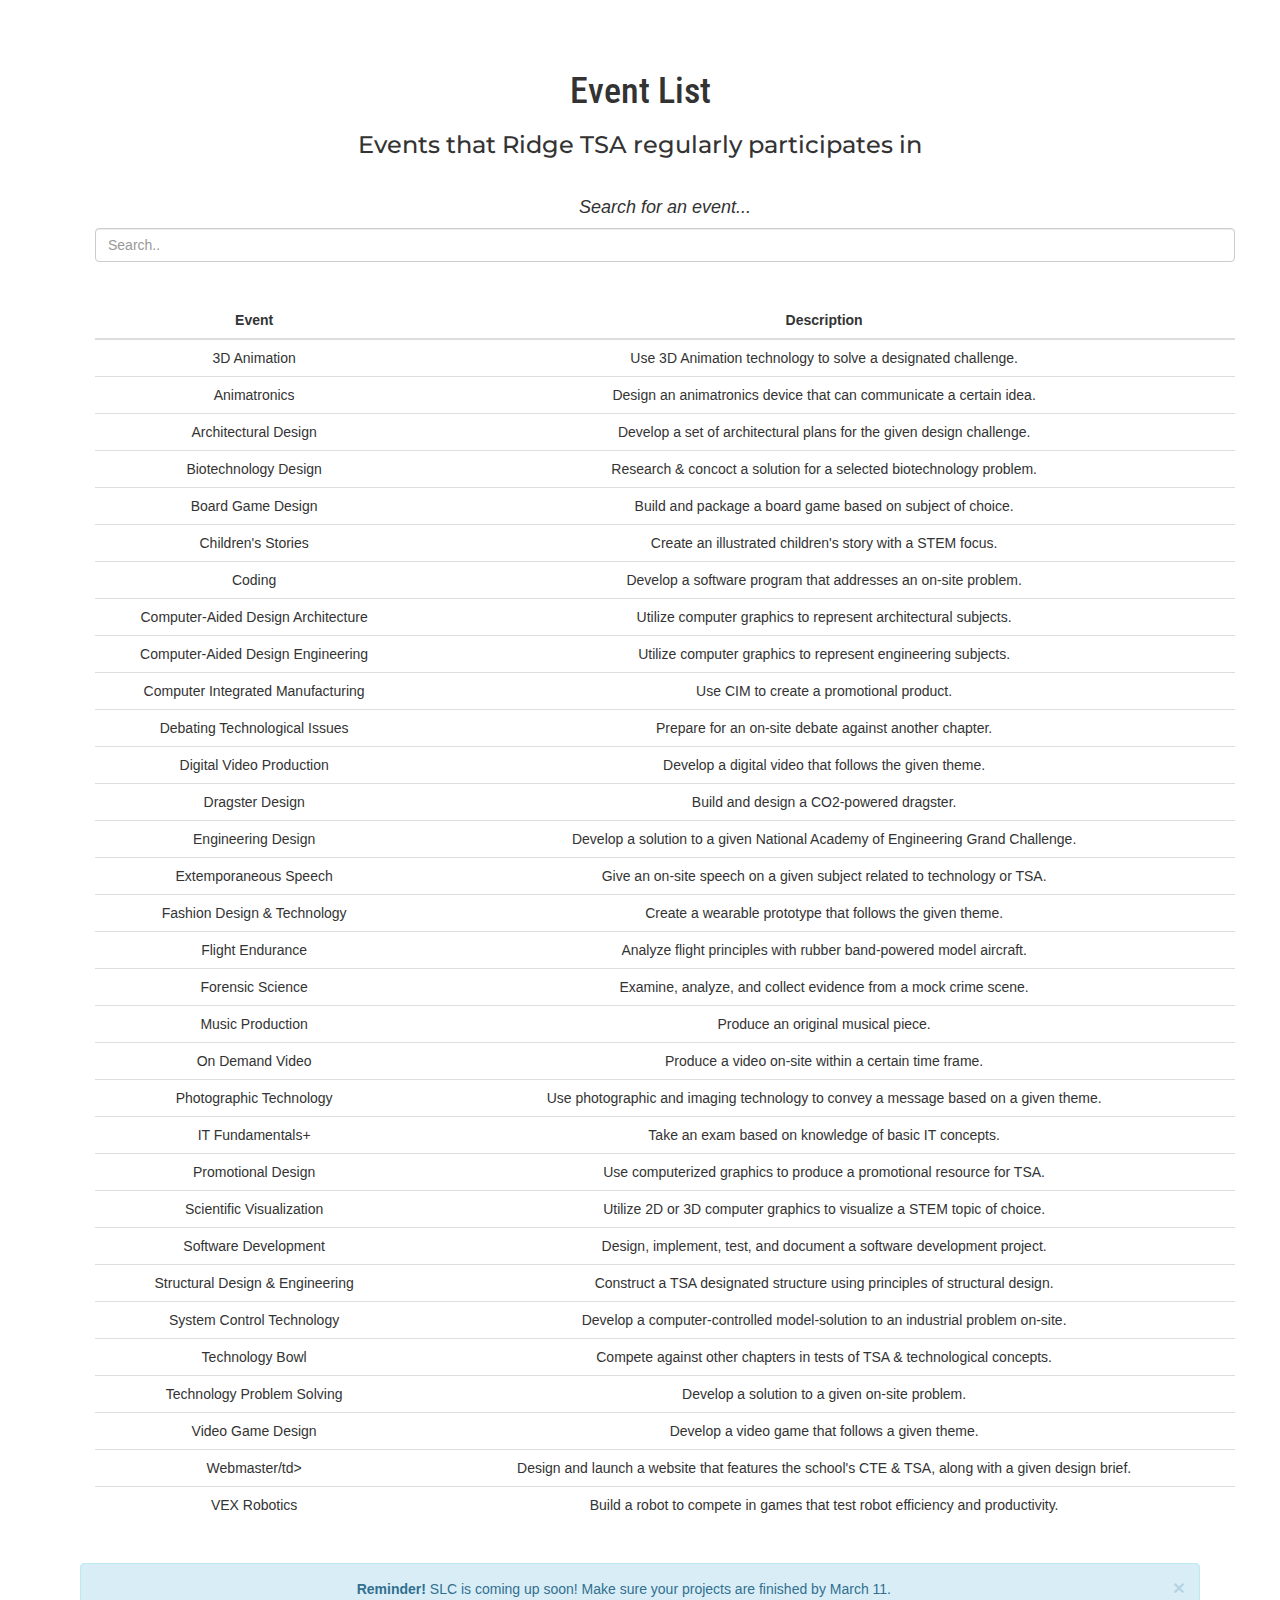
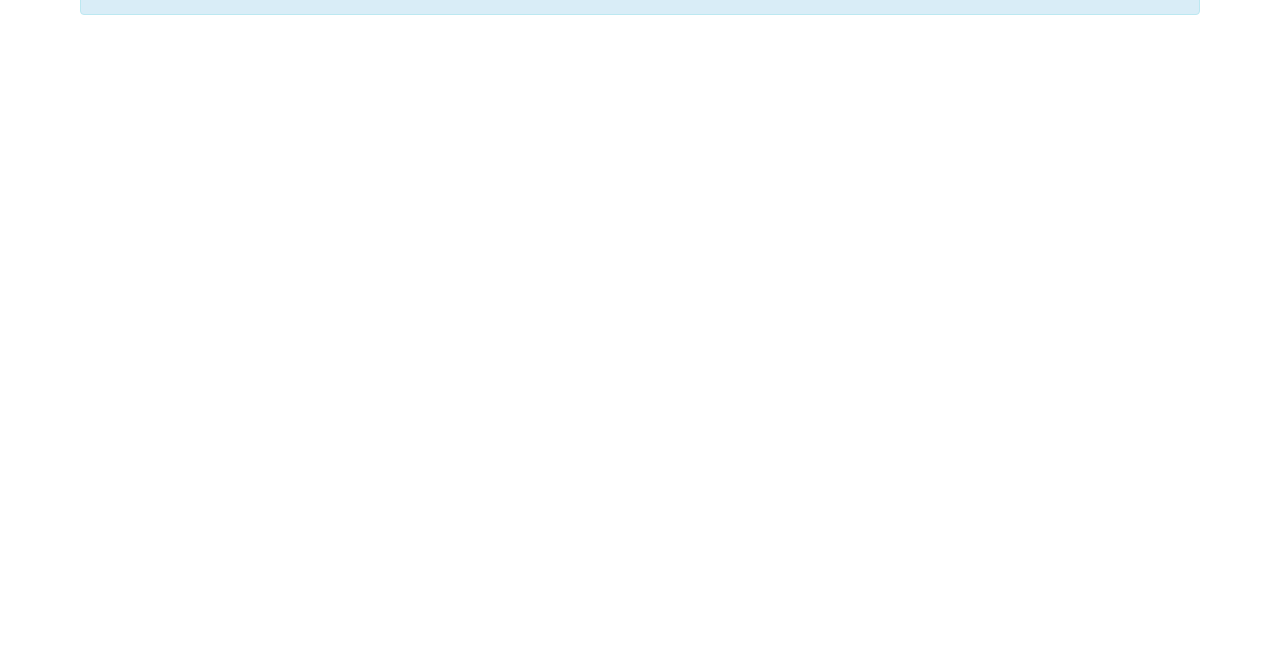
==== commit ea128864: "Update index.html" ====
--- a/index.html
+++ b/index.html
@@ -94,7 +94,7 @@
       <h1>Meetings <i class="fa fa-users" aria-hidden="true"></i></h1>
       <h3>Our chapter hosts bi-weekly meetings. Every two weeks, we meet afterschool on Monday. At these general meetings, we go over important information and updates about our chapter and each competitive event. Starting January, event check-ups start as well. After meetings, officers will go over each event's progress so far. This is so that they can provide feedback, answer questions, and give recommendations.</h3>
       <br>
-      <img src="tsaimg/meetings.png" width="800" height="500">
+      <img src="tsaimg/meetings.png" alt="width="800" height="500">
       <br><br><br>
     </div>
     <div id="menu1" class="tab-pane fade">
@@ -102,7 +102,7 @@
       <h1>Events <i class="fa fa-bell" aria-hidden="true"></i></h1>
       <h3>Near holidays, our chapter hosts a themed meeting with festivities. This year we've hosted a Halloween and Christmas themed meeting, where our chapter participates in activities such as Secret Santa. Near the end of the school year, in April, our chapter also hosts our annual banquet. Here we celebrate what we've achieved, name new officers, and say goodbye to graduating seniors.</h3>
       <br>
-      <img src="tsaimg/banquet.jpg" width="800" height="500">
+      <img src="tsaimg/banquet.JPG" alt="Banquet" width="800" height="500">
       <br><br><br>
     </div>
     <div id="menu2" class="tab-pane fade">
@@ -110,7 +110,7 @@
       <h1>Service <i class="fa fa-street-view fa-lg" aria-hidden="true"></i></h1>
       <h3>Our chapter also participates in community service around our school. We also try to help out other STEM clubs as well, whether that'd be advertising for them or lending them a hand with organization. Chapter members who volunteer are given points towards their TSA graduation cord. One of the events we volunteer for is Trunk or Treat, our school's annual Halloween event.</h3>
       <br>
-      <img src="tsaimg/trunk.jpg" width="800" height="500">
+      <img src="tsaimg/trunk.JPG" width="800" height="500">
       <br><br><br>
     </div>
     <br>
